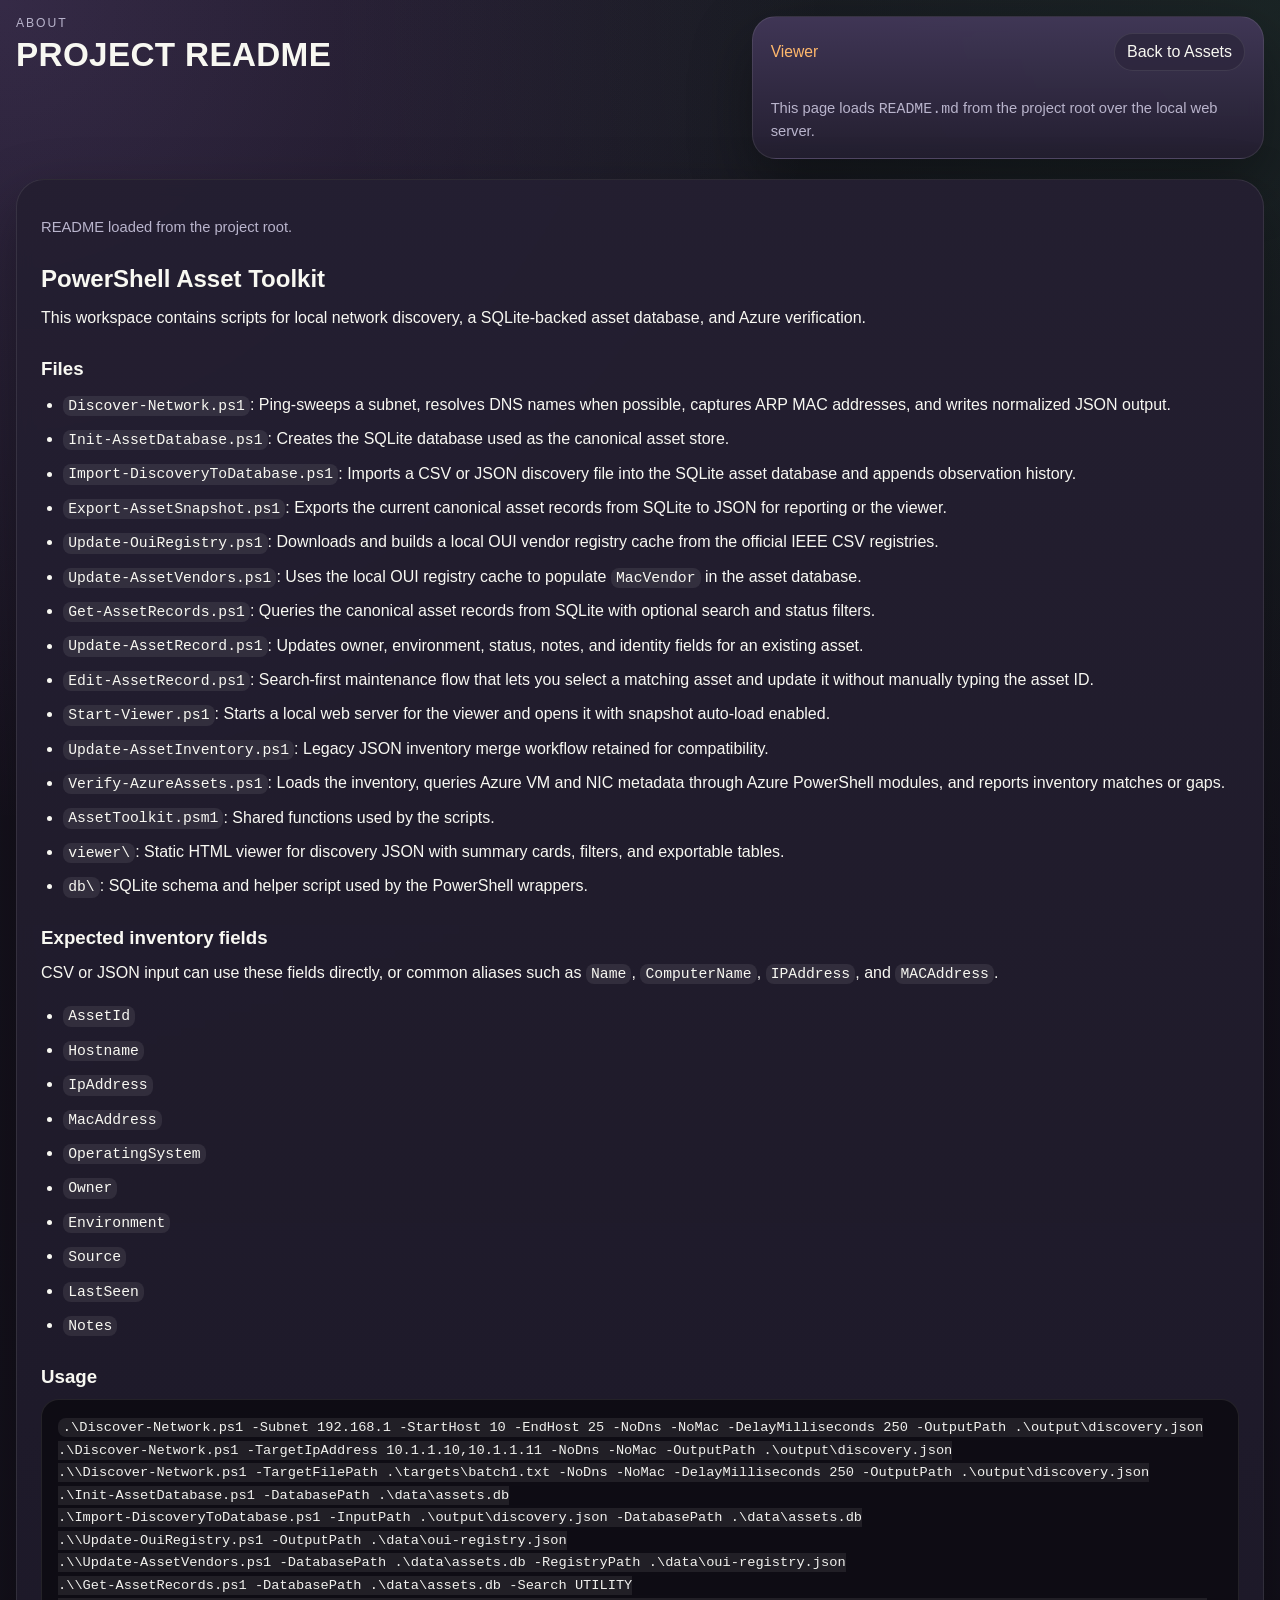
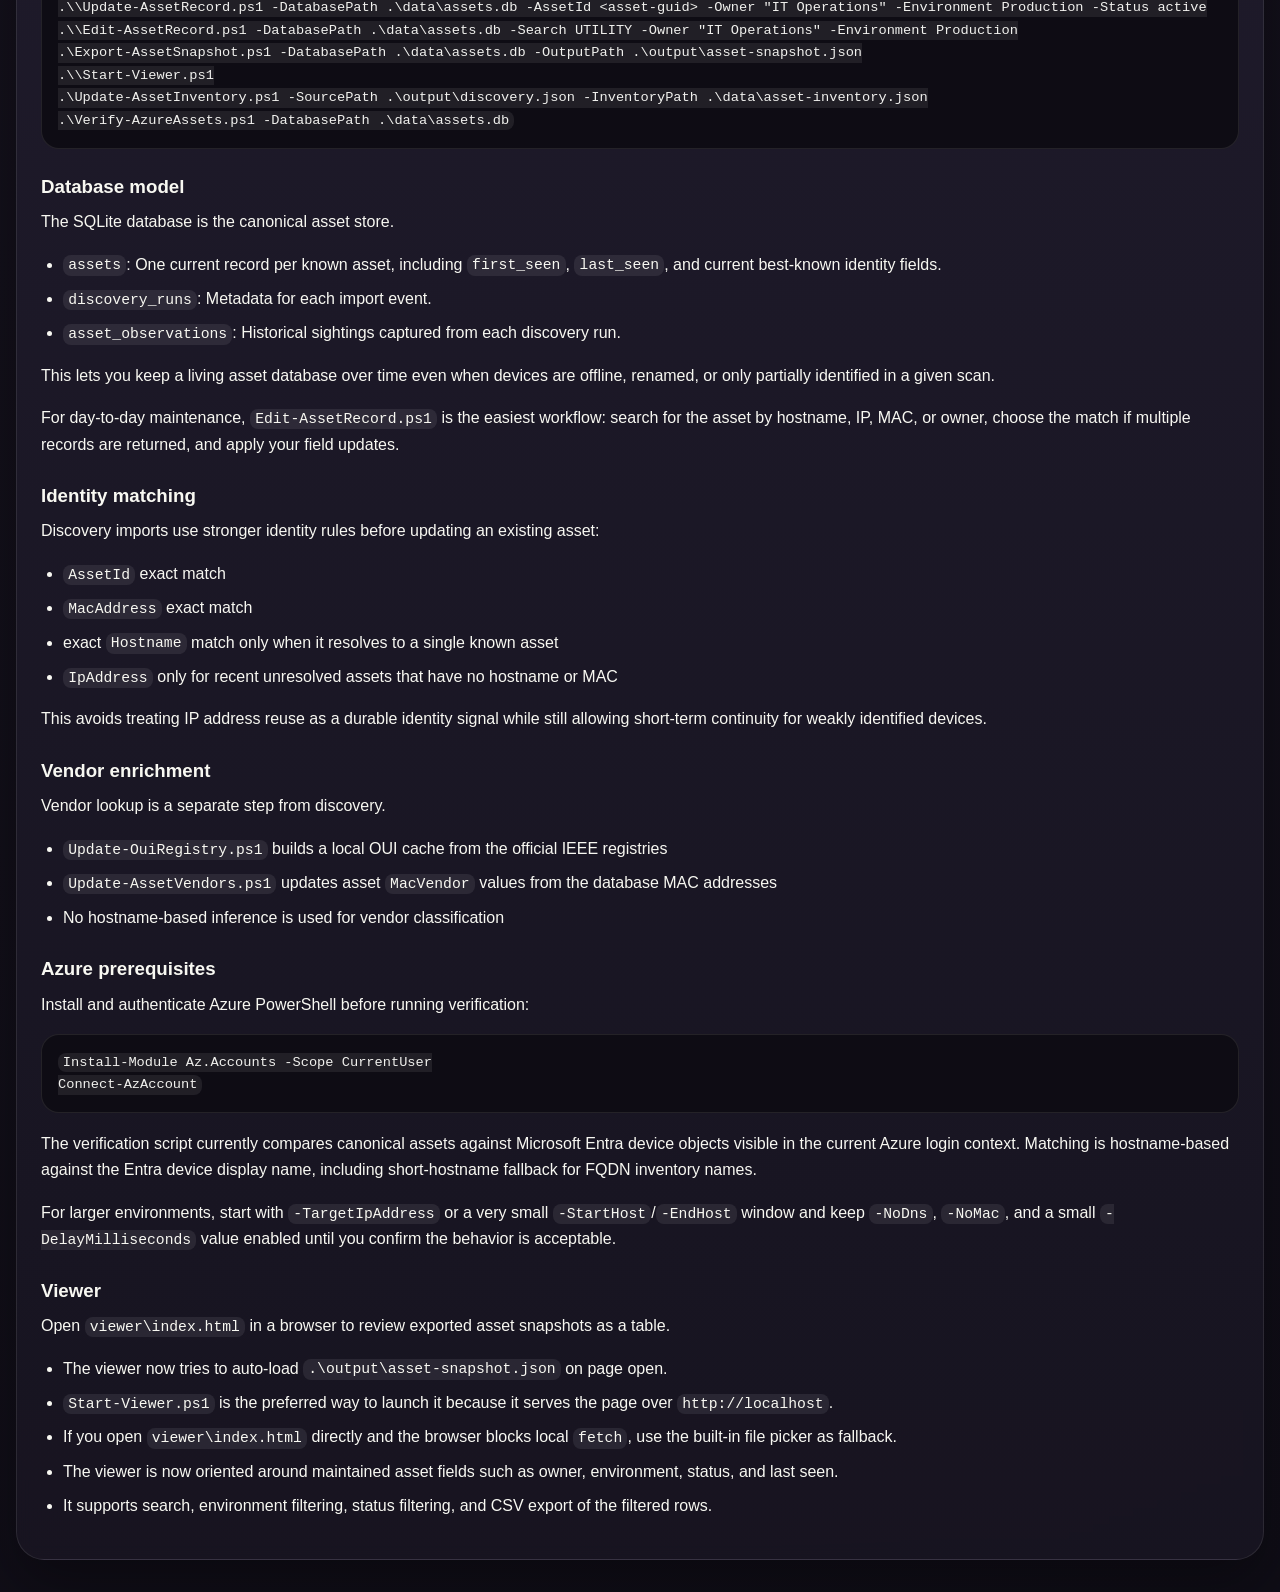
==== viewer/about.html @ a301e247 "Initial commit" ====
<!DOCTYPE html>
<html lang="en">
<head>
    <meta charset="UTF-8">
    <meta name="viewport" content="width=device-width, initial-scale=1.0">
    <title>About | Asset Discovery Viewer</title>
    <link rel="stylesheet" href="./styles.css">
</head>
<body>
    <div class="page-shell page-shell-narrow">
        <header class="hero hero-single">
            <div>
                <p class="eyebrow">About</p>
                <h1>Project README</h1>
            </div>
            <div class="hero-panel">
                <div class="panel-stack">
                    <div class="panel-inline">
                        <p class="panel-title">Viewer</p>
                        <a class="ghost-link" href="./index.html">Back to Assets</a>
                    </div>
                    <p class="panel-note">This page loads <span class="mono">README.md</span> from the project root over the local web server.</p>
                </div>
            </div>
        </header>

        <main class="detail-shell markdown-shell">
            <div id="readmeStatus" class="panel-note">Loading README...</div>
            <article id="readmeContent" class="markdown-content"></article>
        </main>
    </div>

    <script src="./about.js"></script>
</body>
</html>
---- viewer/styles.css ----
:root {
    --bg-top: #17131f;
    --bg-bottom: #0f0d16;
    --panel: rgba(36, 31, 49, 0.88);
    --panel-strong: rgba(46, 40, 63, 0.96);
    --line: rgba(248, 248, 242, 0.09);
    --text: #f8f8f2;
    --muted: #b9b4cc;
    --accent: #bd93f9;
    --accent-strong: #d6b6ff;
    --accent-soft: rgba(189, 147, 249, 0.18);
    --success: #50fa7b;
    --shadow: 0 24px 60px rgba(0, 0, 0, 0.34);
}

* {
    box-sizing: border-box;
}

body {
    margin: 0;
    min-height: 100vh;
    font-family: "Segoe UI", Tahoma, Geneva, Verdana, sans-serif;
    color: var(--text);
    background:
        radial-gradient(circle at top left, rgba(189, 147, 249, 0.18), transparent 24%),
        radial-gradient(circle at top right, rgba(80, 250, 123, 0.08), transparent 28%),
        linear-gradient(160deg, var(--bg-top), var(--bg-bottom));
}

.page-shell {
    width: calc(100% - 32px);
    margin: 16px auto 32px;
}

.page-shell-narrow {
    width: calc(100% - 32px);
}

.hero {
    display: grid;
    grid-template-columns: 1.7fr 1fr;
    gap: 24px;
    align-items: stretch;
}

.hero-single {
    grid-template-columns: 1.25fr 0.9fr;
}

.eyebrow {
    margin: 0 0 10px;
    letter-spacing: 0.16em;
    text-transform: uppercase;
    font-size: 0.76rem;
    color: var(--muted);
}

h1,
h2,
.panel-title {
    margin: 0;
    font-family: "Trebuchet MS", "Segoe UI", Tahoma, sans-serif;
}

h1 {
    font-size: clamp(1.6rem, 2.6vw, 2.75rem);
    line-height: 0.9;
    margin-bottom: 0;
    color: #f8f8f2;
    font-weight: 800;
    letter-spacing: 0.01em;
    text-transform: uppercase;
}

.hero-copy,
.panel-note,
#tableMeta {
    margin: 0;
    color: var(--muted);
    line-height: 1.5;
}

.hero-panel,
.summary-card,
.controls,
.table-shell {
    backdrop-filter: blur(8px);
    background: var(--panel);
    border: 1px solid var(--line);
    box-shadow: var(--shadow);
}

.hero-panel {
    padding: 16px 18px;
    border-radius: 24px;
    background:
        linear-gradient(180deg, rgba(68, 57, 91, 0.9), rgba(36, 31, 49, 0.92));
}

.panel-inline {
    display: flex;
    align-items: center;
    justify-content: space-between;
    gap: 12px;
}

.panel-stack {
    display: flex;
    flex-direction: column;
    gap: 14px;
}

.panel-title {
    font-size: 0.98rem;
    margin-bottom: 0;
    color: #ffb86c;
}

button,
input,
select {
    font: inherit;
}

.action-button,
.ghost-button,
.file-picker span {
    border-radius: 999px;
    border: 1px solid var(--line);
    padding: 9px 12px;
    background: var(--panel-strong);
    color: var(--text);
    cursor: pointer;
    transition: transform 160ms ease, background 160ms ease, border-color 160ms ease;
}

.action-button:hover,
.ghost-button:hover,
.file-picker span:hover {
    transform: translateY(-1px);
    border-color: rgba(248, 248, 242, 0.18);
    background: rgba(68, 57, 91, 0.96);
}

.ghost-button:disabled {
    cursor: not-allowed;
    opacity: 0.5;
    transform: none;
}

.file-picker {
    display: inline-flex;
    align-items: center;
}

.file-picker input {
    position: absolute;
    width: 1px;
    height: 1px;
    overflow: hidden;
    clip-path: inset(50%);
}

.panel-note {
    margin-top: 12px;
    font-size: 0.92rem;
}

.summary-grid {
    display: grid;
    grid-template-columns: repeat(4, minmax(0, 1fr));
    gap: 16px;
    margin-top: 24px;
}

.summary-card {
    padding: 20px;
    border-radius: 20px;
    background:
        linear-gradient(180deg, rgba(49, 43, 66, 0.94), rgba(34, 29, 46, 0.92));
}

.summary-label {
    display: block;
    color: var(--muted);
    margin-bottom: 8px;
}

.summary-card strong {
    font-size: 2rem;
    color: #8be9fd;
}

.controls {
    margin-top: 20px;
    border-radius: 24px;
    padding: 18px;
    display: grid;
    grid-template-columns: 1.2fr 0.8fr 0.9fr;
    gap: 16px;
}

.control-block {
    display: flex;
    flex-direction: column;
    gap: 8px;
}

.control-block label {
    font-size: 0.95rem;
    color: var(--muted);
}

.control-block input,
.control-block select {
    width: 100%;
    border-radius: 14px;
    border: 1px solid var(--line);
    padding: 12px 14px;
    background: rgba(24, 21, 33, 0.88);
    color: var(--text);
}

.control-block input::placeholder {
    color: #8f88a8;
}

.table-shell {
    margin-top: 20px;
    border-radius: 28px;
    padding: 20px;
    background:
        linear-gradient(180deg, rgba(36, 31, 49, 0.98), rgba(24, 21, 33, 0.94));
}

.detail-shell {
    margin-top: 20px;
    border-radius: 28px;
    padding: 20px;
    backdrop-filter: blur(8px);
    background:
        linear-gradient(180deg, rgba(36, 31, 49, 0.98), rgba(24, 21, 33, 0.94));
    border: 1px solid var(--line);
    box-shadow: var(--shadow);
}

.markdown-shell {
    padding: 24px;
}

.ghost-link {
    display: inline-flex;
    align-items: center;
    justify-content: center;
    border-radius: 999px;
    border: 1px solid var(--line);
    padding: 9px 12px;
    background: var(--panel-strong);
    color: var(--text);
    text-decoration: none;
    transition: transform 160ms ease, background 160ms ease, border-color 160ms ease;
}

.ghost-link:hover {
    transform: translateY(-1px);
    border-color: rgba(248, 248, 242, 0.18);
    background: rgba(68, 57, 91, 0.96);
}

.markdown-content {
    margin-top: 18px;
    line-height: 1.65;
    color: var(--text);
}

.markdown-content h2,
.markdown-content h3,
.markdown-content h4 {
    margin: 28px 0 12px;
    line-height: 1.1;
}

.markdown-content p,
.markdown-content ul {
    margin: 0 0 16px;
}

.markdown-content ul {
    padding-left: 22px;
}

.markdown-content li + li {
    margin-top: 8px;
}

.markdown-content code {
    font-family: Consolas, "Courier New", monospace;
    font-size: 0.92em;
    padding: 0.15em 0.35em;
    border-radius: 8px;
    background: rgba(255, 255, 255, 0.08);
}

.code-block {
    margin: 0 0 18px;
    padding: 16px;
    overflow: auto;
    border-radius: 18px;
    border: 1px solid var(--line);
    background: rgba(14, 12, 20, 0.94);
    color: #f1f1ee;
    font-family: Consolas, "Courier New", monospace;
    font-size: 0.93rem;
    line-height: 1.5;
    white-space: pre-wrap;
}

.detail-header {
    margin-bottom: 16px;
}

.detail-grid {
    display: grid;
    grid-template-columns: repeat(4, minmax(0, 1fr));
    gap: 14px;
}

.detail-card {
    padding: 16px;
    border-radius: 18px;
    background: rgba(255, 255, 255, 0.03);
    border: 1px solid var(--line);
    min-height: 98px;
}

.detail-label {
    display: block;
    margin-bottom: 8px;
    color: var(--muted);
    font-size: 0.8rem;
    text-transform: uppercase;
    letter-spacing: 0.08em;
}

.detail-value {
    display: block;
    line-height: 1.4;
    color: var(--text);
    font-size: 1rem;
    word-break: break-word;
}

.detail-empty {
    grid-column: 1 / -1;
    text-align: center;
    color: var(--muted);
    padding: 28px 16px;
    border-radius: 18px;
    background: rgba(255, 255, 255, 0.03);
    border: 1px solid var(--line);
}

.table-header {
    display: flex;
    justify-content: space-between;
    align-items: end;
    gap: 16px;
    margin-bottom: 16px;
}

.table-wrap {
    overflow: auto;
    border: 1px solid var(--line);
    border-radius: 20px;
    background: rgba(24, 21, 33, 0.92);
}

table {
    width: 100%;
    border-collapse: collapse;
}

thead th {
    position: sticky;
    top: 0;
    background: #2b2438;
    color: var(--muted);
    text-align: left;
    font-size: 0.84rem;
    text-transform: uppercase;
    letter-spacing: 0.06em;
}

.sort-button {
    display: flex;
    align-items: center;
    justify-content: space-between;
    width: 100%;
    gap: 10px;
    padding: 2px 0;
    border: 0;
    background: transparent;
    color: inherit;
    text-transform: inherit;
    letter-spacing: inherit;
    cursor: pointer;
    font: inherit;
    transition: color 140ms ease;
}

.sort-button:hover {
    color: #f8f8f2;
}

.sort-button::after {
    content: "";
    width: 18px;
    height: 18px;
    display: inline-flex;
    align-items: center;
    justify-content: center;
    border-radius: 999px;
    border: 1px solid transparent;
    font-size: 0.72rem;
    line-height: 1;
    color: #8f88a8;
    background: rgba(255, 255, 255, 0.03);
}

.sort-button[data-active="true"][data-direction="asc"]::after {
    content: "^";
    color: #8be9fd;
    border-color: rgba(139, 233, 253, 0.24);
    background: rgba(139, 233, 253, 0.08);
}

.sort-button[data-active="true"][data-direction="desc"]::after {
    content: "v";
    color: #8be9fd;
    border-color: rgba(139, 233, 253, 0.24);
    background: rgba(139, 233, 253, 0.08);
}

.sort-button[data-active="false"]::after {
    content: "+";
}

th,
td {
    padding: 14px 16px;
    border-bottom: 1px solid var(--line);
    vertical-align: top;
}

tbody tr:hover {
    background: rgba(139, 233, 253, 0.08);
    cursor: pointer;
}

.pill {
    display: inline-flex;
    align-items: center;
    min-height: 26px;
    padding: 4px 10px;
    border-radius: 999px;
    font-size: 0.82rem;
    background: var(--accent-soft);
    color: var(--accent-strong);
    border: 1px solid rgba(189, 147, 249, 0.26);
}

.muted {
    color: #8f88a8;
}

.mono {
    font-family: Consolas, "Courier New", monospace;
    font-size: 0.93rem;
}

.checkbox-cell {
    display: inline-flex;
    align-items: center;
    gap: 8px;
    white-space: nowrap;
}

.checkbox-cell input[type="checkbox"] {
    width: 16px;
    height: 16px;
    accent-color: #8be9fd;
}

.empty-state {
    text-align: center;
    color: var(--muted);
    padding: 40px 16px;
}

@media (max-width: 960px) {
    .hero,
    .summary-grid,
    .controls,
    .detail-grid {
        grid-template-columns: 1fr;
    }

    .panel-inline,
    .table-header {
        flex-direction: column;
        align-items: stretch;
    }
}
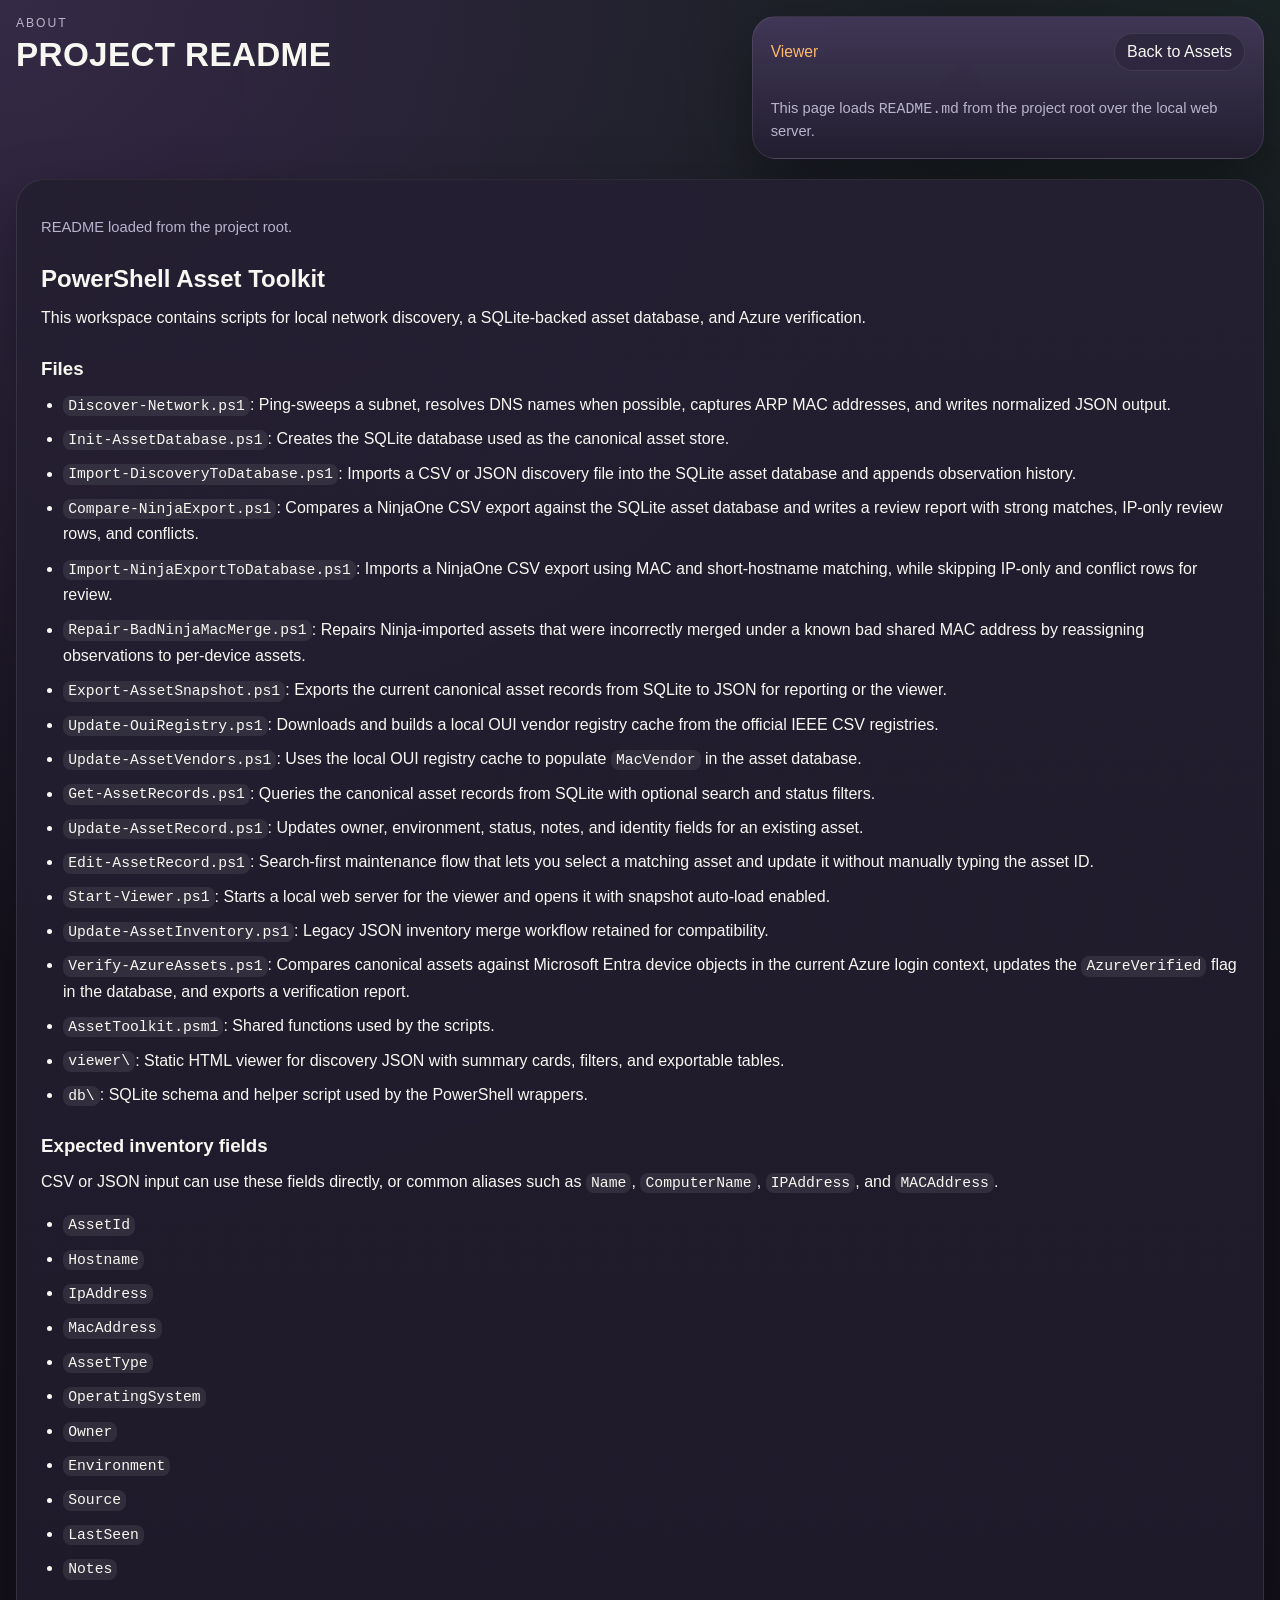
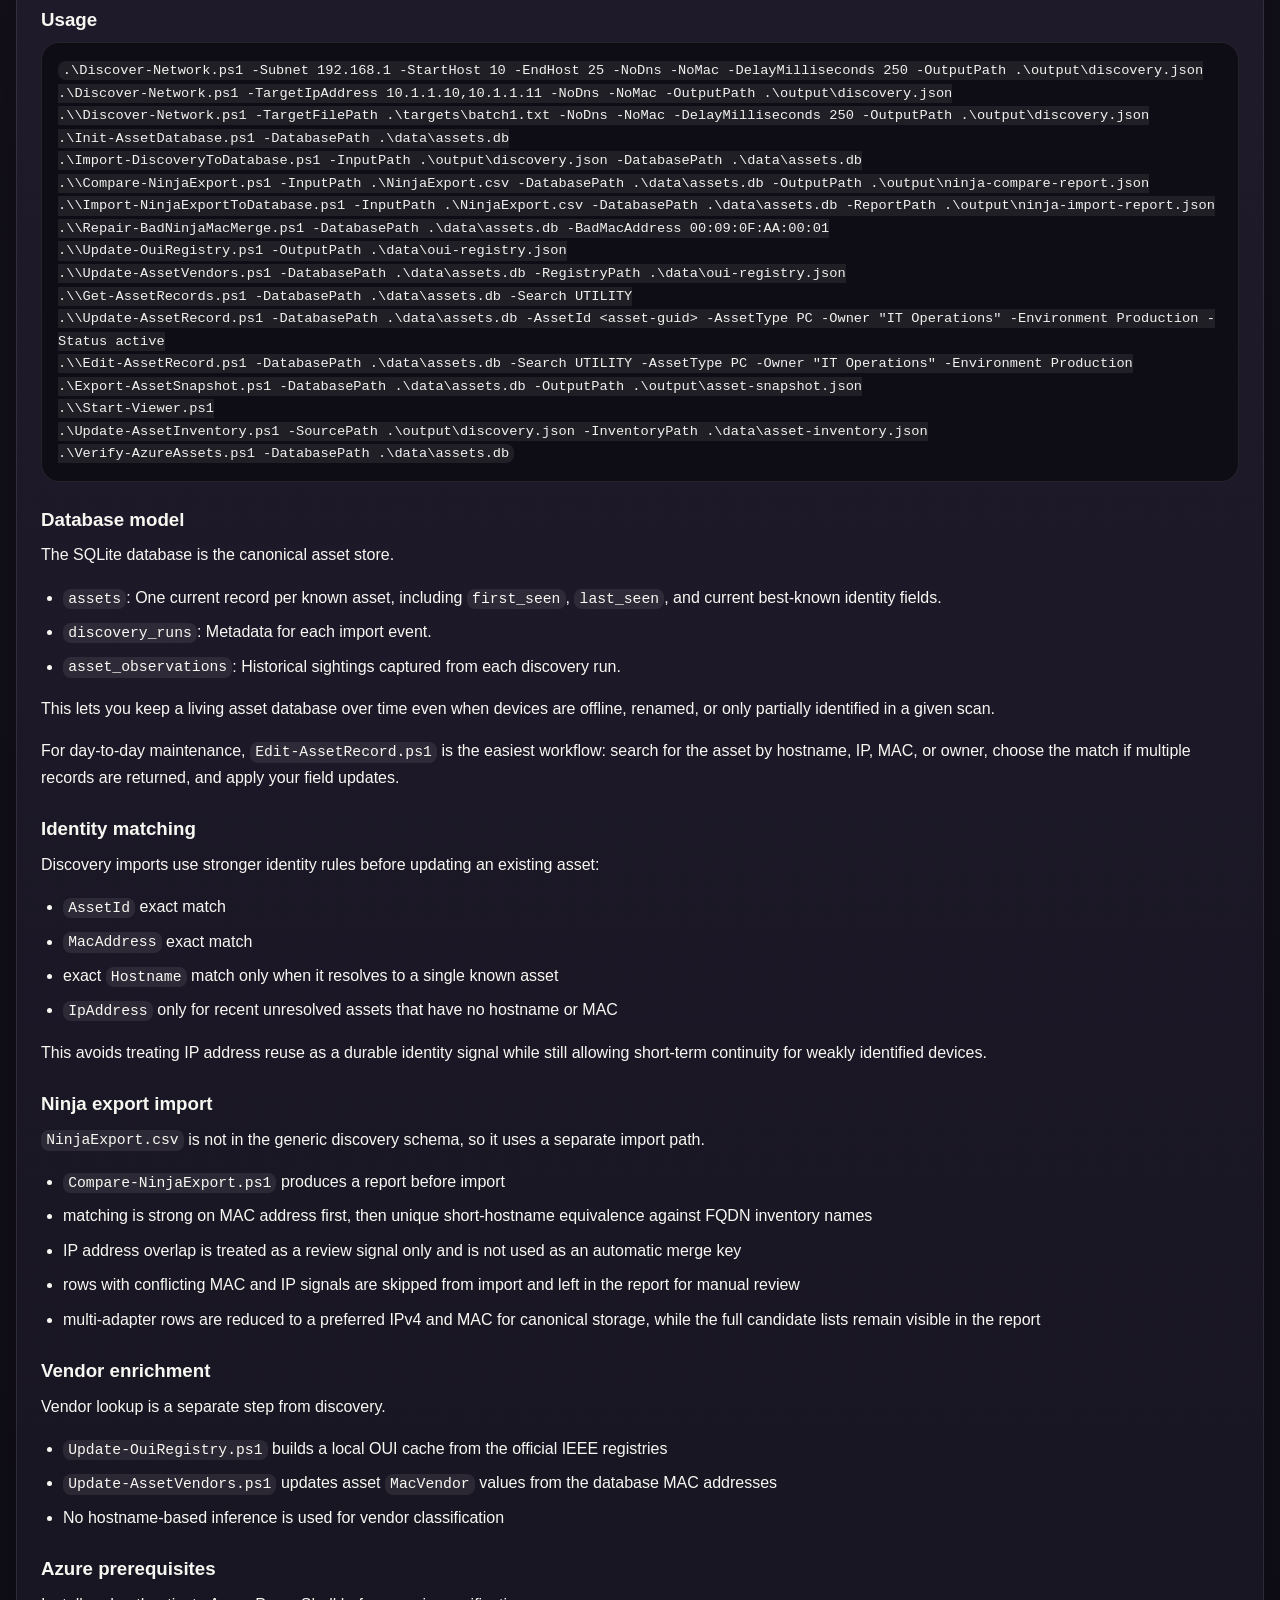
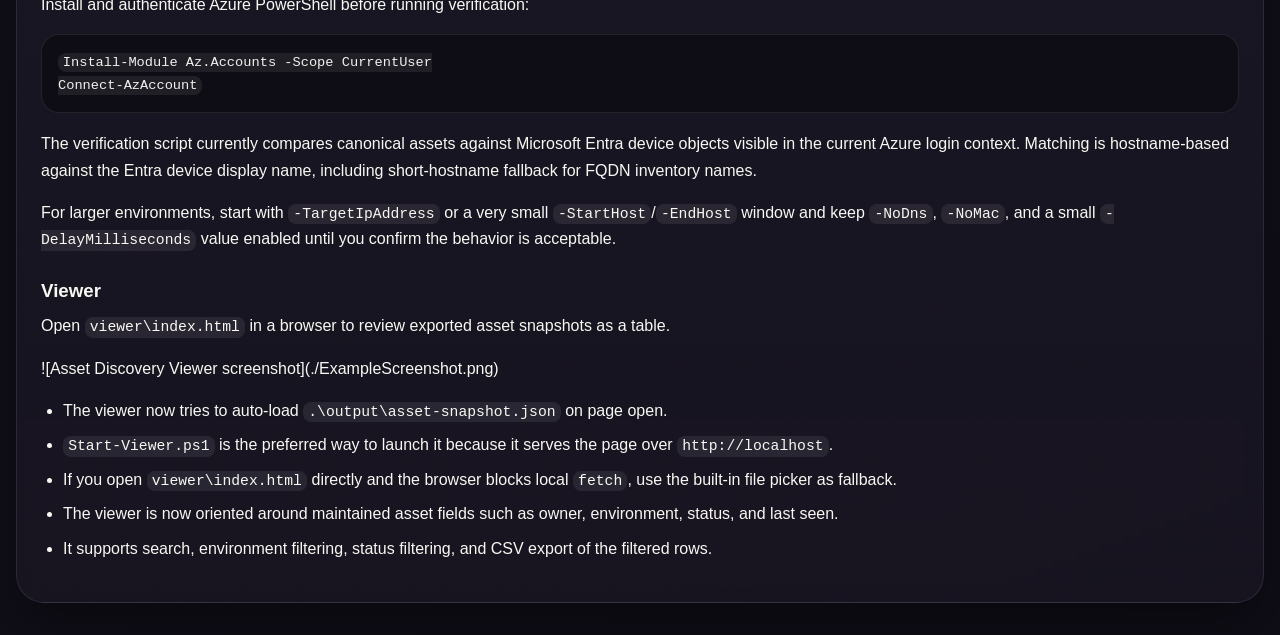
==== commit 05b9a2d2: "Add Asset Discovery favicon" ====
--- a/viewer/about.html
+++ b/viewer/about.html
@@ -4,6 +4,7 @@
     <meta charset="UTF-8">
     <meta name="viewport" content="width=device-width, initial-scale=1.0">
     <title>About | Asset Discovery Viewer</title>
+    <link rel="icon" href="./favicon.ico" sizes="any">
     <link rel="stylesheet" href="./styles.css">
 </head>
 <body>
